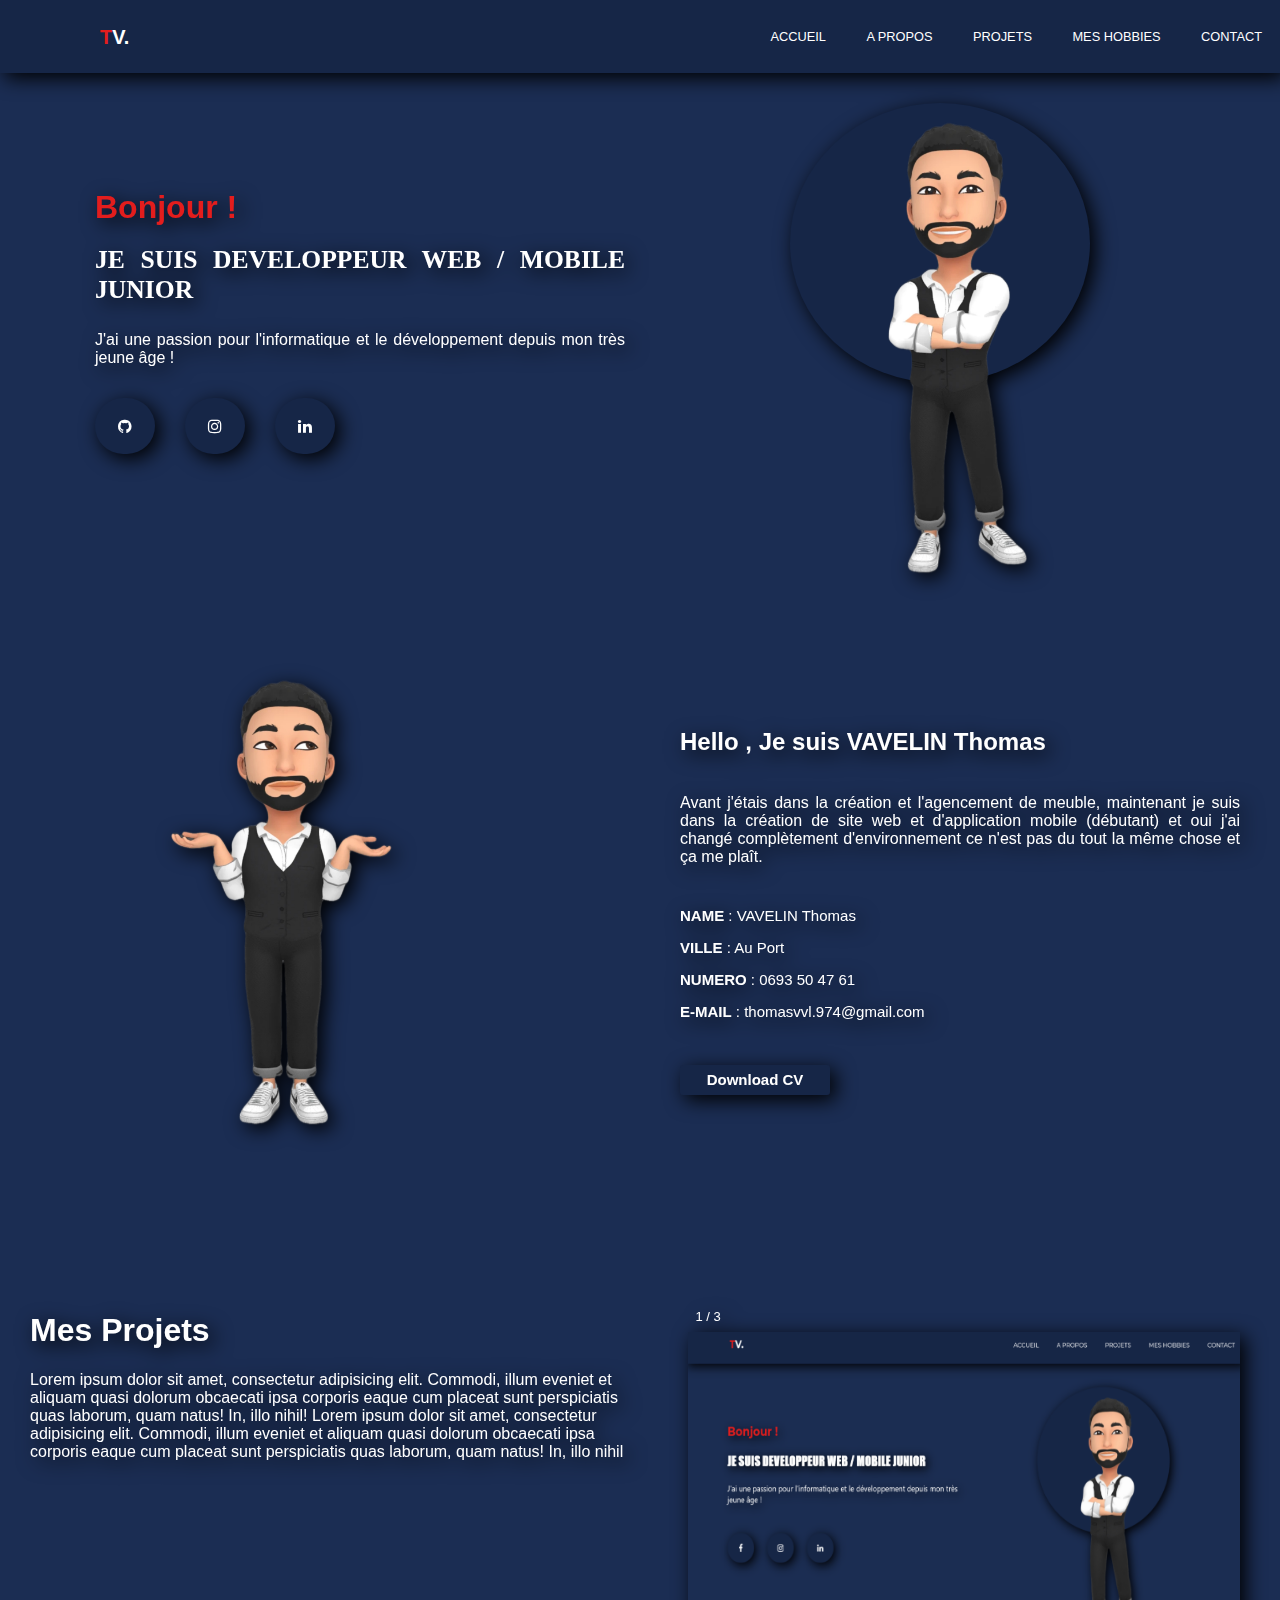
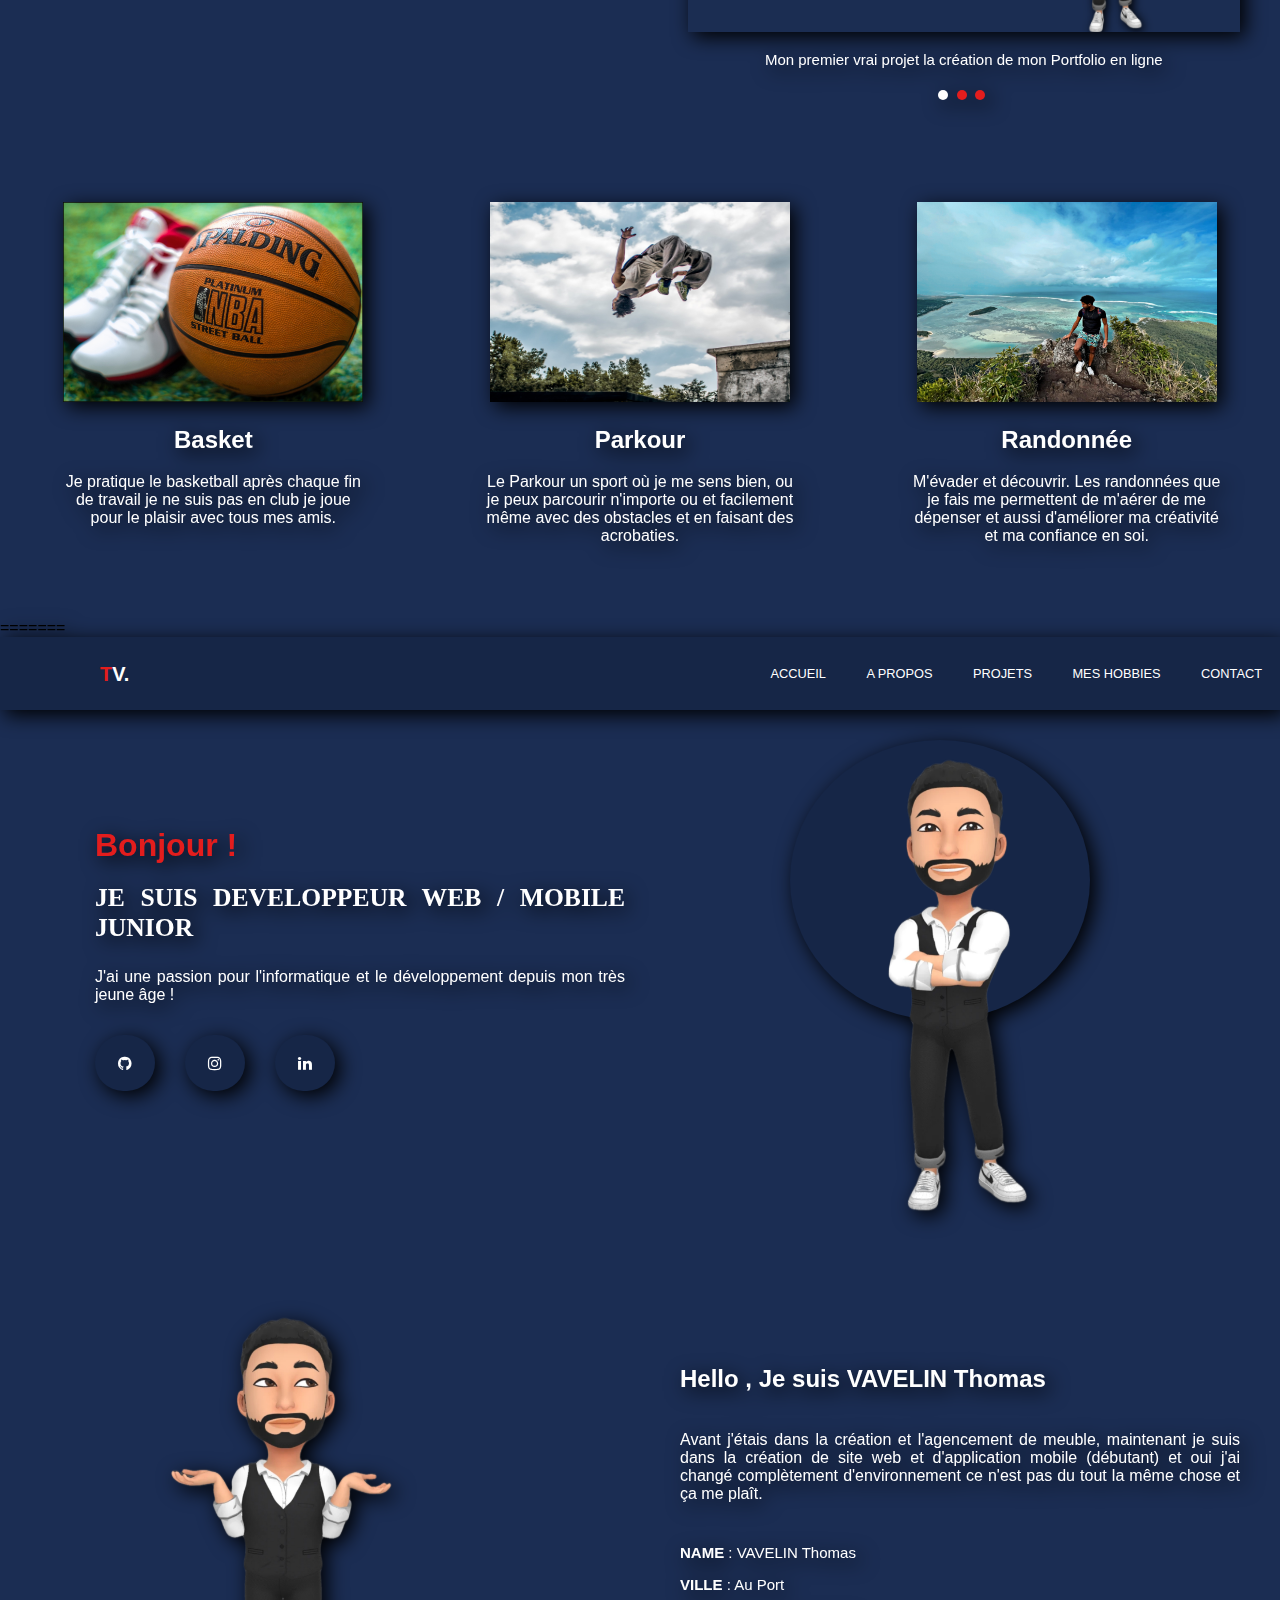
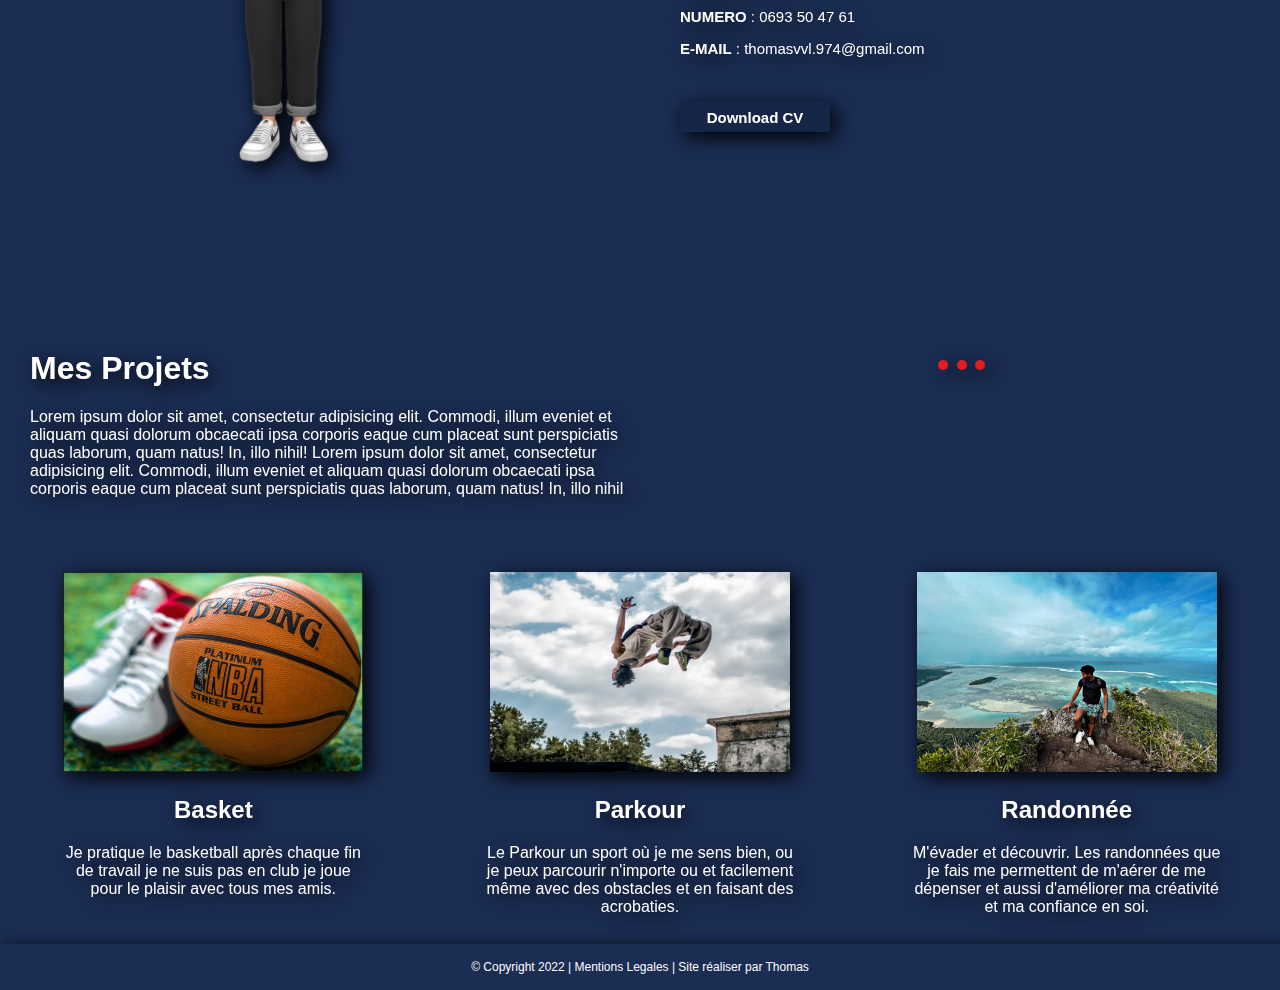
==== index.html @ 23786d21 "mise a jour" ====
<!DOCTYPE html>
<html lang="en">
<head>
    <meta charset="UTF-8">
    <meta http-equiv="X-UA-Compatible" content="IE=edge">
    <meta name="viewport" content="width=device-width, initial-scale=1.0">
    <link rel="stylesheet" href="CSS/accueil.css">
    <link rel="stylesheet" href="CSS/a-propos.css">
    <link rel="stylesheet" href="CSS/projet.css">
    <link rel="stylesheet" href="CSS/sport.css">
    <link rel="stylesheet" href="https://cdnjs.cloudflare.com/ajax/libs/font-awesome/4.7.0/css/font-awesome.min.css">
    <title>Mon Portfolio</title>
</head>

<body>

<!----------------Page d'accueil -------------------------------------------------------------------------------->
    
    <section id="Accueil">

        <header>

            <nav class="navbar">
                <div class="navbar__logo">TV.</div>    
                    <ul>
                        <li><a class="red" href="#Accueil">ACCUEIL</a></li>
                        <li><a class="red" href="#Apropos">A PROPOS</a></li>
                        <li><a class="red" href="#Projets">PROJETS</a></li>
                        <li><a class="red" href="#MesHobbies">Mes Hobbies</a></li>
                        <li><a class="red" href="contact.html">CONTACT</a></li>
                    </ul>  
            </nav>

        </header>
        
            <div class="presentation">

                    <div class="bitmoji">
                            <div class="cercle">
                            <img src="img/snpa1.png">
                        </div>
                    </div>
            
                    <div class="mid">
                        <h1>Bonjour !</h1>
                        <h3>JE SUIS DEVELOPPEUR WEB / MOBILE JUNIOR</h3>
                        <p>J'ai une passion pour l'informatique et le développement depuis mon très jeune âge !</p>
                    </div>
                
                <div class="social_container">
                    
                    <div class="social">
                 
                            <a target="_blank" href="https://github.com/Thomasvvl" class="fa fa-github"></a>
                    </div>

                    <div class="social">
                
                            <a target="_blank" href="https://www.instagram.com/_thomas_vvl/" class="fa fa-instagram"></a>
                    </div>

                    
                    <div class="social">
                  
                            <a target="_blank" href="https://www.linkedin.com/in/thomasvvl974/" class="fa fa-linkedin"></a>
                    </div>
        
                </div>
            </div>

<!----------------Page A PROPOS -------------------------------------------------------------------------------->

    <section id="Apropos">

        <div class="para-container">
                <div class="snap">
                        <img src="img/snap.png">
                </div>

                        
            <div class="texte">  
                    
                    <h1>Hello , Je suis VAVELIN Thomas</h1>
                    <p>
                        Avant j'étais dans la création et l'agencement de meuble, 
                        maintenant je suis dans la création de site web et d'application mobile (débutant) 
                        et oui j'ai changé complètement d'environnement ce n'est pas du tout la même chose et ça me plaît. 
                    </p>

                <div class="para_2">
                
                        <p> <strong>NAME</strong>   : VAVELIN Thomas</p>
                        <p> <strong>VILLE</strong>  : Au Port</p>
                        <p> <strong>NUMERO</strong> : 0693 50 47 61</p>
                        <p> <strong>E-MAIL</strong> : thomasvvl.974@gmail.com</p>

                    <div class="submit">
                        <a href="MonCV/MonCV.pdf" download="MonCV"><button type="submit"> Download CV</button></a>
                    </div>
                
                </div>  

            </div> 

        </div>
            
    </section>
<!----------------Mes PROJETS -------------------------------------------------------------------------------->
   

    <section id="Projets">

        <div class="Projets">

            <div class="container_projet">
                
                    <h1> Mes Projets</h1>                          
                    <p>

                        Lorem ipsum dolor sit amet, consectetur adipisicing elit. Commodi,
                        illum eveniet et aliquam quasi dolorum obcaecati ipsa corporis eaque
                        cum placeat sunt perspiciatis quas laborum, quam natus! In, illo nihil!
                        Lorem ipsum dolor sit amet, consectetur adipisicing elit. Commodi,
                        illum eveniet et aliquam quasi dolorum obcaecati ipsa corporis eaque
                        cum placeat sunt perspiciatis quas laborum, quam natus! In, illo nihil       
                    </p>
            
            </div>

            <div class="slide-container">
                    <div class="custom-slider fade">
                        <div class="slide-index">1 / 3</div>
                        <img class="slide-img" src="img/folio.png">
                        <div class="slide-text">Mon premier vrai projet la création de mon Portfolio en ligne</div>
                    </div>
                    <div class="custom-slider fade">
                        <div class="slide-index">2 / 3</div>
                        <img class="slide-img" src="https://www.codeur.com/tuto/wp-content/uploads/2021/12/slide2.jpg">
                        <div class="slide-text">Lorem ipsum dolor sit amet, consectetur adipiscing elit.</div>
                    </div>
                    <div class="custom-slider fade">
                        <div class="slide-index">3 / 3</div>
                        <img class="slide-img" src="https://www.codeur.com/tuto/wp-content/uploads/2021/12/slide3.jpg">
                        <div class="slide-text">Lorem ipsum dolor sit amet, consectetur adipiscing elit.</div>
                    </div>
                    <br>
                    <div class="slide-dot">
                        <span class="dot" onclick="currentSlide(1)"></span>
                        <span class="dot" onclick="currentSlide(2)"></span>
                        <span class="dot" onclick="currentSlide(3)"></span>
                    </div>
            </div>
        </div>
    </section>

<!----------------MES HOBBIES -------------------------------------------------------------------------------->

    <section id="MesHobbies">

            <div class="wrapper">                          
                <div class="image">
                    <img src="img/basket.jpg" alt="">               
                    
                    <div class="parag">                              
                        <h2>Basket</h2>                       
                        <p>
                            Je pratique le basketball après chaque fin de travail je ne suis pas en club je joue pour le plaisir avec tous mes amis.
                        </p>
                    </div>
                </div>   

                <div class="image">
                    <img src="img/parkour.jpg" alt="">
        
                    <div class="parag">
                        <h2>Parkour</h2>                    
                        <p>
                            Le Parkour un sport où je me sens bien, ou je peux parcourir n'importe ou et facilement même avec des obstacles et en faisant des acrobaties. 
                        </p>

                    </div>
                </div>

                <div class="image">
                    <img src="img/randonnée.jpg" alt="">
                                      
                    <div class="parag">                     
                        <h2>Randonnée</h2>
                        <p>
                            M'évader et découvrir. Les randonnées que je fais me permettent de m'aérer de me dépenser et aussi d'améliorer ma créativité et ma confiance en soi.
                        </p>
                    </div>
                </div>

        <footer>
            
            <div class="foot">    

                © Copyright 2022 | <a class="mention"  href="mentions.html"> Mentions Legales </a> | Site réaliser par Thomas
            </div>

        </footer>
                
                </div>

    </section>
    
</section>
        
<!----------------JAVASCRIPT --------------------------------------------------------------------------------> 

        <script src="JS/index.js"></script>

    </body>

=======
<!DOCTYPE html>
<html lang="en">
<head>
    <meta charset="UTF-8">
    <meta http-equiv="X-UA-Compatible" content="IE=edge">
    <meta name="viewport" content="width=device-width, initial-scale=1.0">
    <link rel="stylesheet" href="CSS/accueil.css">
    <link rel="stylesheet" href="CSS/a-propos.css">
    <link rel="stylesheet" href="CSS/projet.css">
    <link rel="stylesheet" href="CSS/sport.css">
    <link rel="stylesheet" href="https://cdnjs.cloudflare.com/ajax/libs/font-awesome/4.7.0/css/font-awesome.min.css">
    <title>Mon Portfolio</title>
</head>

<body>

<!----------------Page d'accueil -------------------------------------------------------------------------------->
    
    <section id="Accueil">

        <header>

            <nav class="navbar">
                <div class="navbar__logo"><span>T</span>V. </div>    
                    <ul>
                        <li><a class="red" href="#Accueil">ACCUEIL</a></li>
                        <li><a class="red" href="#Apropos">A PROPOS</a></li>
                        <li><a class="red" href="#Projets">PROJETS</a></li>
                        <li><a class="red" href="#MesHobbies">Mes Hobbies</a></li>
                        <li><a class="red" href="contact.html">CONTACT</a></li>
                    </ul>  
            </nav>

        </header>
        
            <div class="presentation">

                    <div class="bitmoji">
                            <div class="cercle">
                            <img src="img/snpa1.png">
                        </div>
                    </div>
            
                    <div class="mid">
                        <h1>Bonjour !</h1>
                        <h3>JE SUIS DEVELOPPEUR WEB / MOBILE JUNIOR</h3>
                        <p>J'ai une passion pour l'informatique et le développement depuis mon très jeune âge !</p>
                    </div>
                
                <div class="social_container">
                    
                    <div class="social">
                 
                            <a target="_blank" href="https://github.com/Thomasvvl" class="fa fa-github"></a>
                    </div>

                    <div class="social">
                
                            <a target="_blank" href="https://www.instagram.com/_thomas_vvl/" class="fa fa-instagram"></a>
                    </div>

                    
                    <div class="social">
                  
                            <a target="_blank" href="https://www.linkedin.com/in/thomasvvl974/" class="fa fa-linkedin"></a>
                    </div>
        
                </div>
            </div>

<!----------------Page A PROPOS -------------------------------------------------------------------------------->

    <section id="Apropos">

        <div class="para-container">
                <div class="snap">
                        <img src="img/snap.png">
                </div>

                        
            <div class="texte">  
                    
                    <h1>Hello , Je suis VAVELIN Thomas</h1>
                    <p>
                        Avant j'étais dans la création et l'agencement de meuble, 
                        maintenant je suis dans la création de site web et d'application mobile (débutant) 
                        et oui j'ai changé complètement d'environnement ce n'est pas du tout la même chose et ça me plaît. 
                    </p>

                <div class="para_2">
                
                        <p> <strong>NAME</strong>   : VAVELIN Thomas</p>
                        <p> <strong>VILLE</strong>  : Au Port</p>
                        <p> <strong>NUMERO</strong> : 0693 50 47 61</p>
                        <p> <strong>E-MAIL</strong> : thomasvvl.974@gmail.com</p>

                    <div class="submit">
                        <a href="MonCV/MonCV.pdf" download="MonCV"><button type="submit"> Download CV</button></a>
                    </div>
                
                </div>  

            </div> 

        </div>
            
    </section>
<!----------------Mes PROJETS -------------------------------------------------------------------------------->
   

    <section id="Projets">

        <div class="Projets">

            <div class="container_projet">
                
                    <h1> Mes Projets</h1>                          
                    <p>

                        Lorem ipsum dolor sit amet, consectetur adipisicing elit. Commodi,
                        illum eveniet et aliquam quasi dolorum obcaecati ipsa corporis eaque
                        cum placeat sunt perspiciatis quas laborum, quam natus! In, illo nihil!
                        Lorem ipsum dolor sit amet, consectetur adipisicing elit. Commodi,
                        illum eveniet et aliquam quasi dolorum obcaecati ipsa corporis eaque
                        cum placeat sunt perspiciatis quas laborum, quam natus! In, illo nihil       
                    </p>
            
            </div>

            <div class="slide-container">
                    <div class="custom-slider fade">
                        <div class="slide-index">1 / 3</div>
                        <img class="slide-img" src="img/folio.png">
                        <div class="slide-text">Mon premier vrai projet la création de mon Portfolio en ligne</div>
                    </div>
                    <div class="custom-slider fade">
                        <div class="slide-index">2 / 3</div>
                        <img class="slide-img" src="https://www.codeur.com/tuto/wp-content/uploads/2021/12/slide2.jpg">
                        <div class="slide-text">Lorem ipsum dolor sit amet, consectetur adipiscing elit.</div>
                    </div>
                    <div class="custom-slider fade">
                        <div class="slide-index">3 / 3</div>
                        <img class="slide-img" src="https://www.codeur.com/tuto/wp-content/uploads/2021/12/slide3.jpg">
                        <div class="slide-text">Lorem ipsum dolor sit amet, consectetur adipiscing elit.</div>
                    </div>
                    <br>
                    <div class="slide-dot">
                        <span class="dot" onclick="currentSlide(1)"></span>
                        <span class="dot" onclick="currentSlide(2)"></span>
                        <span class="dot" onclick="currentSlide(3)"></span>
                    </div>
            </div>
        </div>
    </section>

<!----------------MES HOBBIES -------------------------------------------------------------------------------->

    <section id="MesHobbies">

            <div class="wrapper">                          
                <div class="image">
                    <img src="img/basket.jpg" alt="">               
                    
                    <div class="parag">                              
                        <h2>Basket</h2>                       
                        <p>
                            Je pratique le basketball après chaque fin de travail je ne suis pas en club je joue pour le plaisir avec tous mes amis.
                        </p>
                    </div>
                </div>   

                <div class="image">
                    <img src="img/parkour.jpg" alt="">
        
                    <div class="parag">
                        <h2>Parkour</h2>                    
                        <p>
                            Le Parkour un sport où je me sens bien, ou je peux parcourir n'importe ou et facilement même avec des obstacles et en faisant des acrobaties. 
                        </p>

                    </div>
                </div>

                <div class="image">
                    <img src="img/randonnée.jpg" alt="">
                                      
                    <div class="parag">                     
                        <h2>Randonnée</h2>
                        <p>
                            M'évader et découvrir. Les randonnées que je fais me permettent de m'aérer de me dépenser et aussi d'améliorer ma créativité et ma confiance en soi.
                        </p>
                    </div>
                </div>

        <footer>
            
            <div class="foot">    

                © Copyright 2022 | <a class="mention"  href="mentions.html"> Mentions Legales </a> | Site réaliser par Thomas
            </div>

        </footer>
                
                </div>

    </section>
    
</section>
        
<!----------------JAVASCRIPT --------------------------------------------------------------------------------> 

        <script src="JS/index.js"></script>

    </body>

</html>
---- CSS/accueil.css ----
body {

    margin: 0;
    padding: 0;
    font-family: Montserrat, Arial, Helvetica, sans-serif;
    background-color: #1B2D53;
    filter: drop-shadow(5px 5px 10px black);

}

/*-----------------Header--------------------------------------------------------------------------------------------- */

header {

    position: sticky;
    top: 0;
}



.navbar {

    display: flex;
    align-items: center;
    justify-content: space-between;
    background: #162647;

}

.navbar a {

    color: white;
    font-size: 80%;
    padding: 7px 13px;
    border-radius: 3px;
    text-transform: uppercase;
    text-decoration: none;
    transition: .5s;

}

ul {

    list-style: none;
    
}


li {

    display: inline-block;
    line-height: 40px;
    margin: 0 5px;
}


.red:hover {

    background: #E31D1D;
    transition: .5s;

}

/*-----------------LOGO TV.--------------------------------------------------------------------------------------------- */

.navbar__logo {

    color: white;
    font-size: 20px;
    line-height: 60px;
    padding: 0 100px;
    font-weight: bold;
}

.navbar__logo::first-letter {

    color: #E31D1D;

}



/*-----------------Accueil--------------------------------------------------------------------------------------------- */


.presentation {

    display: grid;
    grid-template-columns: repeat(2, 1fr);
    margin: 80px;
    color: white;
    text-align: justify;


}

.presentation .mid {

    grid-row-start: 1;
    grid-row-end: 2;
    padding: 15px;


}


.presentation h1 {

    color: #E31D1D;
    height: 30px;
    font-family: Montserrat, Arial, Helvetica, sans-serif;


}

.presentation h3 {

    font-size: 160%;
    font-family: 'Impact';


}

.presentation p {

    font-family: "Segoe UI", Arial, sans-serif;

}


/*-----------------LES LOGOS--------------------------------------------------------------------------------------------- */

.social_container {

    display: grid;
    grid-template-columns: repeat(3, 0fr);
    grid-row-start: 2;
    grid-row-end: 3;
    color: #fff;

}


.fa {

    float: left;
    padding: 20px;
    font-size: 40px;
    width: 20px;
    text-decoration: none;
    margin: 0px 15px;
    cursor: pointer;
    background-color: #162647;
    text-align: center;
    border-radius: 35px;
    transition: .5s;
    color: #fff;


}

.fa:hover {

    background: #E31D1D;
    transform: translateY(-5px);
}


/*-----------------IMAGE--------------------------------------------------------------------------------------------- */



.cercle {

    width: 300px;
    height: 280px;
    border-radius: 100%;
    background: #162647;


}

.bitmoji {

    grid-column-start: 2;
    grid-column-end: 3;
    margin-top: -50px;
    margin-left: 150px;


}

img {

    width: 100%;

}


/*-----------------RESPONSIVE--------------------------------------------------------------------------------------------- */

@media screen and (max-width: 810px) {

    /* .navbar {

        display: none;
    }  */

    .bitmoji {

        display: none;
    }

body {

    margin: 0;
    padding: 0;
    font-family: Montserrat, Arial, Helvetica, sans-serif;
    background-color: #1B2D53;
    filter: drop-shadow(5px 5px 10px black);

}

/*-----------------Header--------------------------------------------------------------------------------------------- */

header {

    position: sticky;
    top: 0;
}



.navbar {

    display: flex;
    align-items: center;
    justify-content: space-between;
    background: #162647;

}

.navbar a {

    color: white;
    font-size: 80%;
    padding: 7px 13px;
    border-radius: 3px;
    text-transform: uppercase;
    text-decoration: none;
    transition: .5s;

}

ul {

    list-style: none;
}


li {

    display: inline-block;
    line-height: 40px;
    margin: 0 5px;
}


.red:hover {

    background: #E31D1D;
    transition: .5s;

}

/*-----------------LOGO TV.--------------------------------------------------------------------------------------------- */

.navbar__logo {

    color: white;
    font-size: 20px;
    line-height: 60px;
    padding: 0 100px;
    font-weight: bold;
}

.navbar__logo span {

    color: #E31D1D;

}



/*-----------------Accueil--------------------------------------------------------------------------------------------- */


.presentation {

    display: grid;
    grid-template-columns: repeat(2, 1fr);
    margin: 80px;
    color: white;
    text-align: justify;


}

.presentation .mid {

    grid-row-start: 1;
    grid-row-end: 2;
    padding: 15px;


}


.presentation h1 {

    color: #E31D1D;
    height: 30px;
    font-family: Montserrat, Arial, Helvetica, sans-serif;


}

.presentation h3 {

    font-size: 160%;
    font-family: 'Impact';


}

.presentation p {

    font-family: "Segoe UI", Arial, sans-serif;

}


/*-----------------LES LOGOS--------------------------------------------------------------------------------------------- */

.social_container {

    display: grid;
    grid-template-columns: repeat(3, 0fr);
    grid-row-start: 2;
    grid-row-end: 3;
    color: #fff;

}


.fa {

    float: left;
    padding: 20px;
    font-size: 40px;
    width: 20px;
    text-decoration: none;
    margin: 0px 15px;
    cursor: pointer;
    background-color: #162647;
    text-align: center;
    border-radius: 35px;
    transition: .5s;
    color: #fff;


}

.fa:hover {

    background: #E31D1D;
    transform: translateY(-5px);
}


/*-----------------IMAGE--------------------------------------------------------------------------------------------- */



.cercle {

    width: 300px;
    height: 280px;
    border-radius: 100%;
    background: #162647;


}

.bitmoji {

    grid-column-start: 2;
    grid-column-end: 3;
    margin-top: -50px;
    margin-left: 150px;


}

img {

    width: 100%;

}


/*-----------------RESPONSIVE--------------------------------------------------------------------------------------------- */

@media screen and (max-width: 810px) {

    .bitmoji {

        display: none;
    }

}
}
---- CSS/a-propos.css ----
/*-----------------TEXTE--------------------------------------------------------------------------------------------- */

.para-container {
    
    display: grid;
    grid-template-columns: repeat(2, 1fr);
    color: white;
    margin-top: 130px;
    width: 100%;
    text-align: justify;

}

.para-container h1 {

    font-size: 150%;
    height: 50px;
}

.para-container .para_2 {

    padding-top: 10px;
    font-size: 15px;
    
}

.para-container .texte{

    grid-column-start: 2;
    grid-column-end: 3;
    padding: 40px;
    padding-top: 20%;
}



/*-----------------BOUTTON DOWNLOAD--------------------------------------------------------------------------------------------- */

.submit button {

    width: 150px;
    height: 30px;
    border-radius: 3px;
    border: none;
    background-color:#162647;
    font-weight: bold;
    font-size: 1em;
    margin-top: 30px;
    cursor: pointer;
    transition: .5s;
    color: white;
    
}

.submit button:hover {

    transition: .5s;
    background-color: #E31D1D;
    transform: translateY(-5px);

}


/*-----------------IMAGE--------------------------------------------------------------------------------------------- */

.snap img {
    

    width: 290px;
    margin-left: 130px;
    padding-top: 10%;

}


/*-----------------RESPONSIVE--------------------------------------------------------------------------------------------- */

@media screen and (max-width: 812px) {

    
    .para-container {

        display: flex;
        flex-direction: column ;
        justify-content: center;
        align-items: center;        

    }   
    
    .snap img {

            width: 290px;

    }

    .para-container, h1 p {

        color: white;

        

    }

    .snap{

        display: none;
    }
}
---- CSS/projet.css ----
/*-----------------Contenue entier--------------------------------------------------------------------------------------------- */

.Projets {

    display: grid;
    grid-template-columns: repeat(8, 1fr);
    grid-gap: 15px;
    grid-template-areas:
      "a a a a b b b b";
    align-items: start;
    padding-top: 8%;
    
    
}

/*-----------------TEXTE--------------------------------------------------------------------------------------------- */

.container_projet {

    grid-area: a;
    margin-left: 30px;
    color: white;
    padding-top: 30px;


}

/*-----------------SLIDE--------------------------------------------------------------------------------------------- */

.custom-slider { display: none; }

.slide-container {

    
    grid-column-start: 2;
    grid-column-end: 3;
    grid-area: b;
    padding: 40px;


}


.fade {

    animation-name: fade;
    animation-duration: 1s;
}


.slide-text {
  

    color: #ffffff;
    font-size: 15px;
    text-align: center;
    margin-top: 15px;
}


.slide-index {
    
    color: #fff;
    font-size: 13px;
    padding: 8px;
}

.slide-dot{ 
    
    margin-left: 45%;

}


.dot {
    
    cursor: pointer;
    height: 10px;
    width: 10px;
    margin: 0 2px;
    background-color: #E31D1D;
    border-radius: 50%;
    display: inline-block;
    transition: background-color 0.6s ease;
}


.active, .dot:hover { 
    
    background-color: #ffffff; 

}


@keyframes fade {
    from {opacity: 0}
    to {opacity: 1}
}

/*-----------------IMAGE--------------------------------------------------------------------------------------------- */

.slide-img{
    
    width: 100%;
    height: 300px;
    object-fit: cover;
    object-position: center;
}


/*-----------------RESPONSIVE--------------------------------------------------------------------------------------------- */


@media screen and (max-width: 1024px) {

    .Projets {


        display: flex;
        flex-direction: column ;
        justify-content: center;
        align-items: center;        

    }

    .slide-img{
    
        width: 100%;
        height: 300px;
        object-fit: cover;
        object-position: center;
    }

}


@media screen and (max-width: 640px) {

    .slide-img{
    
        width: 100%;
        height: 100%;


    }


}
---- CSS/sport.css ----
/*-----------------Contenue entier--------------------------------------------------------------------------------------------- */

.wrapper {
    
    display: grid;
    /* grid-template-columns: repeat(3, 1fr 1fr); */
    grid-template-columns: repeat(3, minmax(0, 1fr));
    color: white;

}

/*-----------------TEXET--------------------------------------------------------------------------------------------- */

.parag {

    text-align: center;

}

.parag h2{

    text-align: center;
}

/*-----------------Image--------------------------------------------------------------------------------------------- */

.wrapper .image {

    padding: 58px;
    text-align: center;

}

.wrapper img {
   
    height: 200px;
    width: 300px;

}


/*-----------------FOOTER--------------------------------------------------------------------------------------------- */

.foot {

    color: white;
    padding: 1rem;
    background-color: #1B2D53;
    text-align: center;
    font-size: 12px;


}


footer {

    position:absolute;
    bottom: 0;
    width: 100%;


}

/*-----------------MENTIONS LEGALES--------------------------------------------------------------------------------------------- */

.mention {

    color: white;
    text-decoration: none;
    transition: 0.5s;

}


@media (max-width: 1024px) {

    .wrapper {
        grid-template-columns: repeat(2, minmax(0, 1fr));
    
    
}
}

@media (max-width: 640px) {

    .wrapper {
        grid-template-columns: repeat(1, minmax(0, 1fr));
    
}
}
---- CSS/accueil.css ----
body {

    margin: 0;
    padding: 0;
    font-family: Montserrat, Arial, Helvetica, sans-serif;
    background-color: #1B2D53;
    filter: drop-shadow(5px 5px 10px black);

}

/*-----------------Header--------------------------------------------------------------------------------------------- */

header {

    position: sticky;
    top: 0;
}



.navbar {

    display: flex;
    align-items: center;
    justify-content: space-between;
    background: #162647;

}

.navbar a {

    color: white;
    font-size: 80%;
    padding: 7px 13px;
    border-radius: 3px;
    text-transform: uppercase;
    text-decoration: none;
    transition: .5s;

}

ul {

    list-style: none;
    
}


li {

    display: inline-block;
    line-height: 40px;
    margin: 0 5px;
}


.red:hover {

    background: #E31D1D;
    transition: .5s;

}

/*-----------------LOGO TV.--------------------------------------------------------------------------------------------- */

.navbar__logo {

    color: white;
    font-size: 20px;
    line-height: 60px;
    padding: 0 100px;
    font-weight: bold;
}

.navbar__logo::first-letter {

    color: #E31D1D;

}



/*-----------------Accueil--------------------------------------------------------------------------------------------- */


.presentation {

    display: grid;
    grid-template-columns: repeat(2, 1fr);
    margin: 80px;
    color: white;
    text-align: justify;


}

.presentation .mid {

    grid-row-start: 1;
    grid-row-end: 2;
    padding: 15px;


}


.presentation h1 {

    color: #E31D1D;
    height: 30px;
    font-family: Montserrat, Arial, Helvetica, sans-serif;


}

.presentation h3 {

    font-size: 160%;
    font-family: 'Impact';


}

.presentation p {

    font-family: "Segoe UI", Arial, sans-serif;

}


/*-----------------LES LOGOS--------------------------------------------------------------------------------------------- */

.social_container {

    display: grid;
    grid-template-columns: repeat(3, 0fr);
    grid-row-start: 2;
    grid-row-end: 3;
    color: #fff;

}


.fa {

    float: left;
    padding: 20px;
    font-size: 40px;
    width: 20px;
    text-decoration: none;
    margin: 0px 15px;
    cursor: pointer;
    background-color: #162647;
    text-align: center;
    border-radius: 35px;
    transition: .5s;
    color: #fff;


}

.fa:hover {

    background: #E31D1D;
    transform: translateY(-5px);
}


/*-----------------IMAGE--------------------------------------------------------------------------------------------- */



.cercle {

    width: 300px;
    height: 280px;
    border-radius: 100%;
    background: #162647;


}

.bitmoji {

    grid-column-start: 2;
    grid-column-end: 3;
    margin-top: -50px;
    margin-left: 150px;


}

img {

    width: 100%;

}


/*-----------------RESPONSIVE--------------------------------------------------------------------------------------------- */

@media screen and (max-width: 810px) {

    /* .navbar {

        display: none;
    }  */

    .bitmoji {

        display: none;
    }

body {

    margin: 0;
    padding: 0;
    font-family: Montserrat, Arial, Helvetica, sans-serif;
    background-color: #1B2D53;
    filter: drop-shadow(5px 5px 10px black);

}

/*-----------------Header--------------------------------------------------------------------------------------------- */

header {

    position: sticky;
    top: 0;
}



.navbar {

    display: flex;
    align-items: center;
    justify-content: space-between;
    background: #162647;

}

.navbar a {

    color: white;
    font-size: 80%;
    padding: 7px 13px;
    border-radius: 3px;
    text-transform: uppercase;
    text-decoration: none;
    transition: .5s;

}

ul {

    list-style: none;
}


li {

    display: inline-block;
    line-height: 40px;
    margin: 0 5px;
}


.red:hover {

    background: #E31D1D;
    transition: .5s;

}

/*-----------------LOGO TV.--------------------------------------------------------------------------------------------- */

.navbar__logo {

    color: white;
    font-size: 20px;
    line-height: 60px;
    padding: 0 100px;
    font-weight: bold;
}

.navbar__logo span {

    color: #E31D1D;

}



/*-----------------Accueil--------------------------------------------------------------------------------------------- */


.presentation {

    display: grid;
    grid-template-columns: repeat(2, 1fr);
    margin: 80px;
    color: white;
    text-align: justify;


}

.presentation .mid {

    grid-row-start: 1;
    grid-row-end: 2;
    padding: 15px;


}


.presentation h1 {

    color: #E31D1D;
    height: 30px;
    font-family: Montserrat, Arial, Helvetica, sans-serif;


}

.presentation h3 {

    font-size: 160%;
    font-family: 'Impact';


}

.presentation p {

    font-family: "Segoe UI", Arial, sans-serif;

}


/*-----------------LES LOGOS--------------------------------------------------------------------------------------------- */

.social_container {

    display: grid;
    grid-template-columns: repeat(3, 0fr);
    grid-row-start: 2;
    grid-row-end: 3;
    color: #fff;

}


.fa {

    float: left;
    padding: 20px;
    font-size: 40px;
    width: 20px;
    text-decoration: none;
    margin: 0px 15px;
    cursor: pointer;
    background-color: #162647;
    text-align: center;
    border-radius: 35px;
    transition: .5s;
    color: #fff;


}

.fa:hover {

    background: #E31D1D;
    transform: translateY(-5px);
}


/*-----------------IMAGE--------------------------------------------------------------------------------------------- */



.cercle {

    width: 300px;
    height: 280px;
    border-radius: 100%;
    background: #162647;


}

.bitmoji {

    grid-column-start: 2;
    grid-column-end: 3;
    margin-top: -50px;
    margin-left: 150px;


}

img {

    width: 100%;

}


/*-----------------RESPONSIVE--------------------------------------------------------------------------------------------- */

@media screen and (max-width: 810px) {

    .bitmoji {

        display: none;
    }

}
}
---- CSS/a-propos.css ----
/*-----------------TEXTE--------------------------------------------------------------------------------------------- */

.para-container {
    
    display: grid;
    grid-template-columns: repeat(2, 1fr);
    color: white;
    margin-top: 130px;
    width: 100%;
    text-align: justify;

}

.para-container h1 {

    font-size: 150%;
    height: 50px;
}

.para-container .para_2 {

    padding-top: 10px;
    font-size: 15px;
    
}

.para-container .texte{

    grid-column-start: 2;
    grid-column-end: 3;
    padding: 40px;
    padding-top: 20%;
}



/*-----------------BOUTTON DOWNLOAD--------------------------------------------------------------------------------------------- */

.submit button {

    width: 150px;
    height: 30px;
    border-radius: 3px;
    border: none;
    background-color:#162647;
    font-weight: bold;
    font-size: 1em;
    margin-top: 30px;
    cursor: pointer;
    transition: .5s;
    color: white;
    
}

.submit button:hover {

    transition: .5s;
    background-color: #E31D1D;
    transform: translateY(-5px);

}


/*-----------------IMAGE--------------------------------------------------------------------------------------------- */

.snap img {
    

    width: 290px;
    margin-left: 130px;
    padding-top: 10%;

}


/*-----------------RESPONSIVE--------------------------------------------------------------------------------------------- */

@media screen and (max-width: 812px) {

    
    .para-container {

        display: flex;
        flex-direction: column ;
        justify-content: center;
        align-items: center;        

    }   
    
    .snap img {

            width: 290px;

    }

    .para-container, h1 p {

        color: white;

        

    }

    .snap{

        display: none;
    }
}
---- CSS/projet.css ----
/*-----------------Contenue entier--------------------------------------------------------------------------------------------- */

.Projets {

    display: grid;
    grid-template-columns: repeat(8, 1fr);
    grid-gap: 15px;
    grid-template-areas:
      "a a a a b b b b";
    align-items: start;
    padding-top: 8%;
    
    
}

/*-----------------TEXTE--------------------------------------------------------------------------------------------- */

.container_projet {

    grid-area: a;
    margin-left: 30px;
    color: white;
    padding-top: 30px;


}

/*-----------------SLIDE--------------------------------------------------------------------------------------------- */

.custom-slider { display: none; }

.slide-container {

    
    grid-column-start: 2;
    grid-column-end: 3;
    grid-area: b;
    padding: 40px;


}


.fade {

    animation-name: fade;
    animation-duration: 1s;
}


.slide-text {
  

    color: #ffffff;
    font-size: 15px;
    text-align: center;
    margin-top: 15px;
}


.slide-index {
    
    color: #fff;
    font-size: 13px;
    padding: 8px;
}

.slide-dot{ 
    
    margin-left: 45%;

}


.dot {
    
    cursor: pointer;
    height: 10px;
    width: 10px;
    margin: 0 2px;
    background-color: #E31D1D;
    border-radius: 50%;
    display: inline-block;
    transition: background-color 0.6s ease;
}


.active, .dot:hover { 
    
    background-color: #ffffff; 

}


@keyframes fade {
    from {opacity: 0}
    to {opacity: 1}
}

/*-----------------IMAGE--------------------------------------------------------------------------------------------- */

.slide-img{
    
    width: 100%;
    height: 300px;
    object-fit: cover;
    object-position: center;
}


/*-----------------RESPONSIVE--------------------------------------------------------------------------------------------- */


@media screen and (max-width: 1024px) {

    .Projets {


        display: flex;
        flex-direction: column ;
        justify-content: center;
        align-items: center;        

    }

    .slide-img{
    
        width: 100%;
        height: 300px;
        object-fit: cover;
        object-position: center;
    }

}


@media screen and (max-width: 640px) {

    .slide-img{
    
        width: 100%;
        height: 100%;


    }


}
---- CSS/sport.css ----
/*-----------------Contenue entier--------------------------------------------------------------------------------------------- */

.wrapper {
    
    display: grid;
    /* grid-template-columns: repeat(3, 1fr 1fr); */
    grid-template-columns: repeat(3, minmax(0, 1fr));
    color: white;

}

/*-----------------TEXET--------------------------------------------------------------------------------------------- */

.parag {

    text-align: center;

}

.parag h2{

    text-align: center;
}

/*-----------------Image--------------------------------------------------------------------------------------------- */

.wrapper .image {

    padding: 58px;
    text-align: center;

}

.wrapper img {
   
    height: 200px;
    width: 300px;

}


/*-----------------FOOTER--------------------------------------------------------------------------------------------- */

.foot {

    color: white;
    padding: 1rem;
    background-color: #1B2D53;
    text-align: center;
    font-size: 12px;


}


footer {

    position:absolute;
    bottom: 0;
    width: 100%;


}

/*-----------------MENTIONS LEGALES--------------------------------------------------------------------------------------------- */

.mention {

    color: white;
    text-decoration: none;
    transition: 0.5s;

}


@media (max-width: 1024px) {

    .wrapper {
        grid-template-columns: repeat(2, minmax(0, 1fr));
    
    
}
}

@media (max-width: 640px) {

    .wrapper {
        grid-template-columns: repeat(1, minmax(0, 1fr));
    
}
}
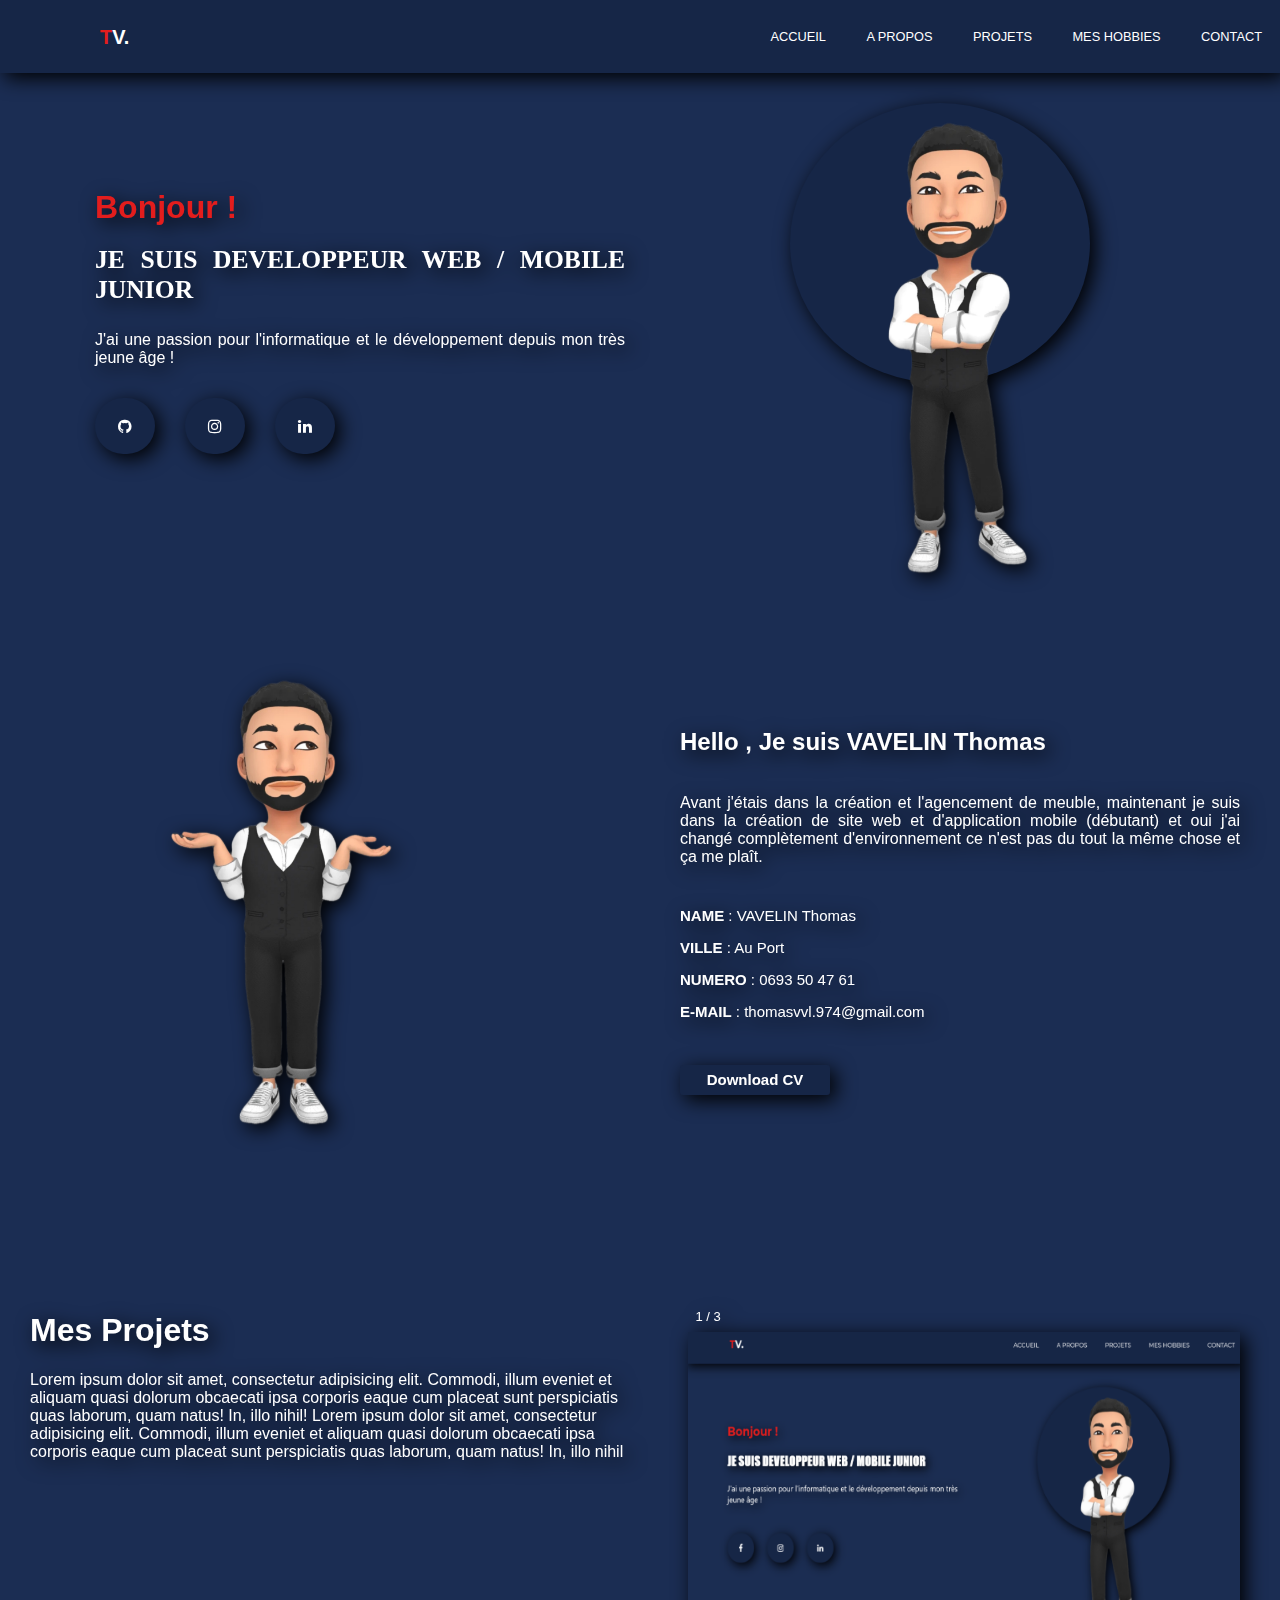
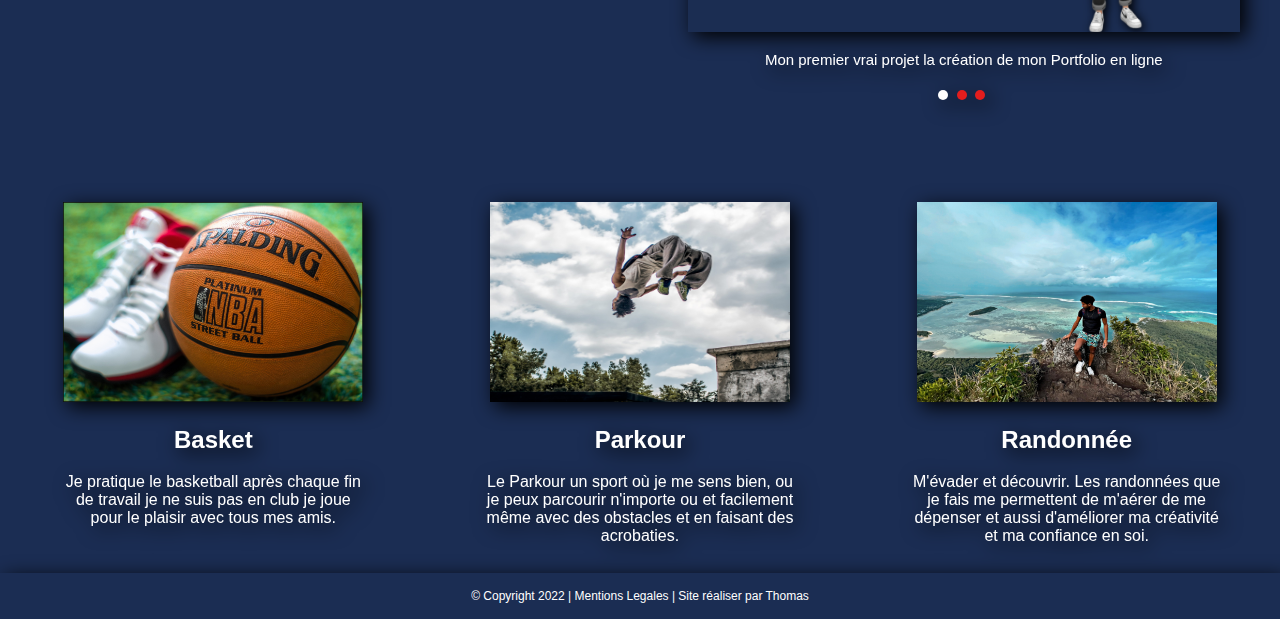
==== commit bc5decdb: "refresh" ====
--- a/index.html
+++ b/index.html
@@ -213,220 +213,4 @@
 
     </body>
 
-=======
-<!DOCTYPE html>
-<html lang="en">
-<head>
-    <meta charset="UTF-8">
-    <meta http-equiv="X-UA-Compatible" content="IE=edge">
-    <meta name="viewport" content="width=device-width, initial-scale=1.0">
-    <link rel="stylesheet" href="CSS/accueil.css">
-    <link rel="stylesheet" href="CSS/a-propos.css">
-    <link rel="stylesheet" href="CSS/projet.css">
-    <link rel="stylesheet" href="CSS/sport.css">
-    <link rel="stylesheet" href="https://cdnjs.cloudflare.com/ajax/libs/font-awesome/4.7.0/css/font-awesome.min.css">
-    <title>Mon Portfolio</title>
-</head>
-
-<body>
-
-<!----------------Page d'accueil -------------------------------------------------------------------------------->
-    
-    <section id="Accueil">
-
-        <header>
-
-            <nav class="navbar">
-                <div class="navbar__logo"><span>T</span>V. </div>    
-                    <ul>
-                        <li><a class="red" href="#Accueil">ACCUEIL</a></li>
-                        <li><a class="red" href="#Apropos">A PROPOS</a></li>
-                        <li><a class="red" href="#Projets">PROJETS</a></li>
-                        <li><a class="red" href="#MesHobbies">Mes Hobbies</a></li>
-                        <li><a class="red" href="contact.html">CONTACT</a></li>
-                    </ul>  
-            </nav>
-
-        </header>
-        
-            <div class="presentation">
-
-                    <div class="bitmoji">
-                            <div class="cercle">
-                            <img src="img/snpa1.png">
-                        </div>
-                    </div>
-            
-                    <div class="mid">
-                        <h1>Bonjour !</h1>
-                        <h3>JE SUIS DEVELOPPEUR WEB / MOBILE JUNIOR</h3>
-                        <p>J'ai une passion pour l'informatique et le développement depuis mon très jeune âge !</p>
-                    </div>
-                
-                <div class="social_container">
-                    
-                    <div class="social">
-                 
-                            <a target="_blank" href="https://github.com/Thomasvvl" class="fa fa-github"></a>
-                    </div>
-
-                    <div class="social">
-                
-                            <a target="_blank" href="https://www.instagram.com/_thomas_vvl/" class="fa fa-instagram"></a>
-                    </div>
-
-                    
-                    <div class="social">
-                  
-                            <a target="_blank" href="https://www.linkedin.com/in/thomasvvl974/" class="fa fa-linkedin"></a>
-                    </div>
-        
-                </div>
-            </div>
-
-<!----------------Page A PROPOS -------------------------------------------------------------------------------->
-
-    <section id="Apropos">
-
-        <div class="para-container">
-                <div class="snap">
-                        <img src="img/snap.png">
-                </div>
-
-                        
-            <div class="texte">  
-                    
-                    <h1>Hello , Je suis VAVELIN Thomas</h1>
-                    <p>
-                        Avant j'étais dans la création et l'agencement de meuble, 
-                        maintenant je suis dans la création de site web et d'application mobile (débutant) 
-                        et oui j'ai changé complètement d'environnement ce n'est pas du tout la même chose et ça me plaît. 
-                    </p>
-
-                <div class="para_2">
-                
-                        <p> <strong>NAME</strong>   : VAVELIN Thomas</p>
-                        <p> <strong>VILLE</strong>  : Au Port</p>
-                        <p> <strong>NUMERO</strong> : 0693 50 47 61</p>
-                        <p> <strong>E-MAIL</strong> : thomasvvl.974@gmail.com</p>
-
-                    <div class="submit">
-                        <a href="MonCV/MonCV.pdf" download="MonCV"><button type="submit"> Download CV</button></a>
-                    </div>
-                
-                </div>  
-
-            </div> 
-
-        </div>
-            
-    </section>
-<!----------------Mes PROJETS -------------------------------------------------------------------------------->
-   
-
-    <section id="Projets">
-
-        <div class="Projets">
-
-            <div class="container_projet">
-                
-                    <h1> Mes Projets</h1>                          
-                    <p>
-
-                        Lorem ipsum dolor sit amet, consectetur adipisicing elit. Commodi,
-                        illum eveniet et aliquam quasi dolorum obcaecati ipsa corporis eaque
-                        cum placeat sunt perspiciatis quas laborum, quam natus! In, illo nihil!
-                        Lorem ipsum dolor sit amet, consectetur adipisicing elit. Commodi,
-                        illum eveniet et aliquam quasi dolorum obcaecati ipsa corporis eaque
-                        cum placeat sunt perspiciatis quas laborum, quam natus! In, illo nihil       
-                    </p>
-            
-            </div>
-
-            <div class="slide-container">
-                    <div class="custom-slider fade">
-                        <div class="slide-index">1 / 3</div>
-                        <img class="slide-img" src="img/folio.png">
-                        <div class="slide-text">Mon premier vrai projet la création de mon Portfolio en ligne</div>
-                    </div>
-                    <div class="custom-slider fade">
-                        <div class="slide-index">2 / 3</div>
-                        <img class="slide-img" src="https://www.codeur.com/tuto/wp-content/uploads/2021/12/slide2.jpg">
-                        <div class="slide-text">Lorem ipsum dolor sit amet, consectetur adipiscing elit.</div>
-                    </div>
-                    <div class="custom-slider fade">
-                        <div class="slide-index">3 / 3</div>
-                        <img class="slide-img" src="https://www.codeur.com/tuto/wp-content/uploads/2021/12/slide3.jpg">
-                        <div class="slide-text">Lorem ipsum dolor sit amet, consectetur adipiscing elit.</div>
-                    </div>
-                    <br>
-                    <div class="slide-dot">
-                        <span class="dot" onclick="currentSlide(1)"></span>
-                        <span class="dot" onclick="currentSlide(2)"></span>
-                        <span class="dot" onclick="currentSlide(3)"></span>
-                    </div>
-            </div>
-        </div>
-    </section>
-
-<!----------------MES HOBBIES -------------------------------------------------------------------------------->
-
-    <section id="MesHobbies">
-
-            <div class="wrapper">                          
-                <div class="image">
-                    <img src="img/basket.jpg" alt="">               
-                    
-                    <div class="parag">                              
-                        <h2>Basket</h2>                       
-                        <p>
-                            Je pratique le basketball après chaque fin de travail je ne suis pas en club je joue pour le plaisir avec tous mes amis.
-                        </p>
-                    </div>
-                </div>   
-
-                <div class="image">
-                    <img src="img/parkour.jpg" alt="">
-        
-                    <div class="parag">
-                        <h2>Parkour</h2>                    
-                        <p>
-                            Le Parkour un sport où je me sens bien, ou je peux parcourir n'importe ou et facilement même avec des obstacles et en faisant des acrobaties. 
-                        </p>
-
-                    </div>
-                </div>
-
-                <div class="image">
-                    <img src="img/randonnée.jpg" alt="">
-                                      
-                    <div class="parag">                     
-                        <h2>Randonnée</h2>
-                        <p>
-                            M'évader et découvrir. Les randonnées que je fais me permettent de m'aérer de me dépenser et aussi d'améliorer ma créativité et ma confiance en soi.
-                        </p>
-                    </div>
-                </div>
-
-        <footer>
-            
-            <div class="foot">    
-
-                © Copyright 2022 | <a class="mention"  href="mentions.html"> Mentions Legales </a> | Site réaliser par Thomas
-            </div>
-
-        </footer>
-                
-                </div>
-
-    </section>
-    
-</section>
-        
-<!----------------JAVASCRIPT --------------------------------------------------------------------------------> 
-
-        <script src="JS/index.js"></script>
-
-    </body>
-
 </html>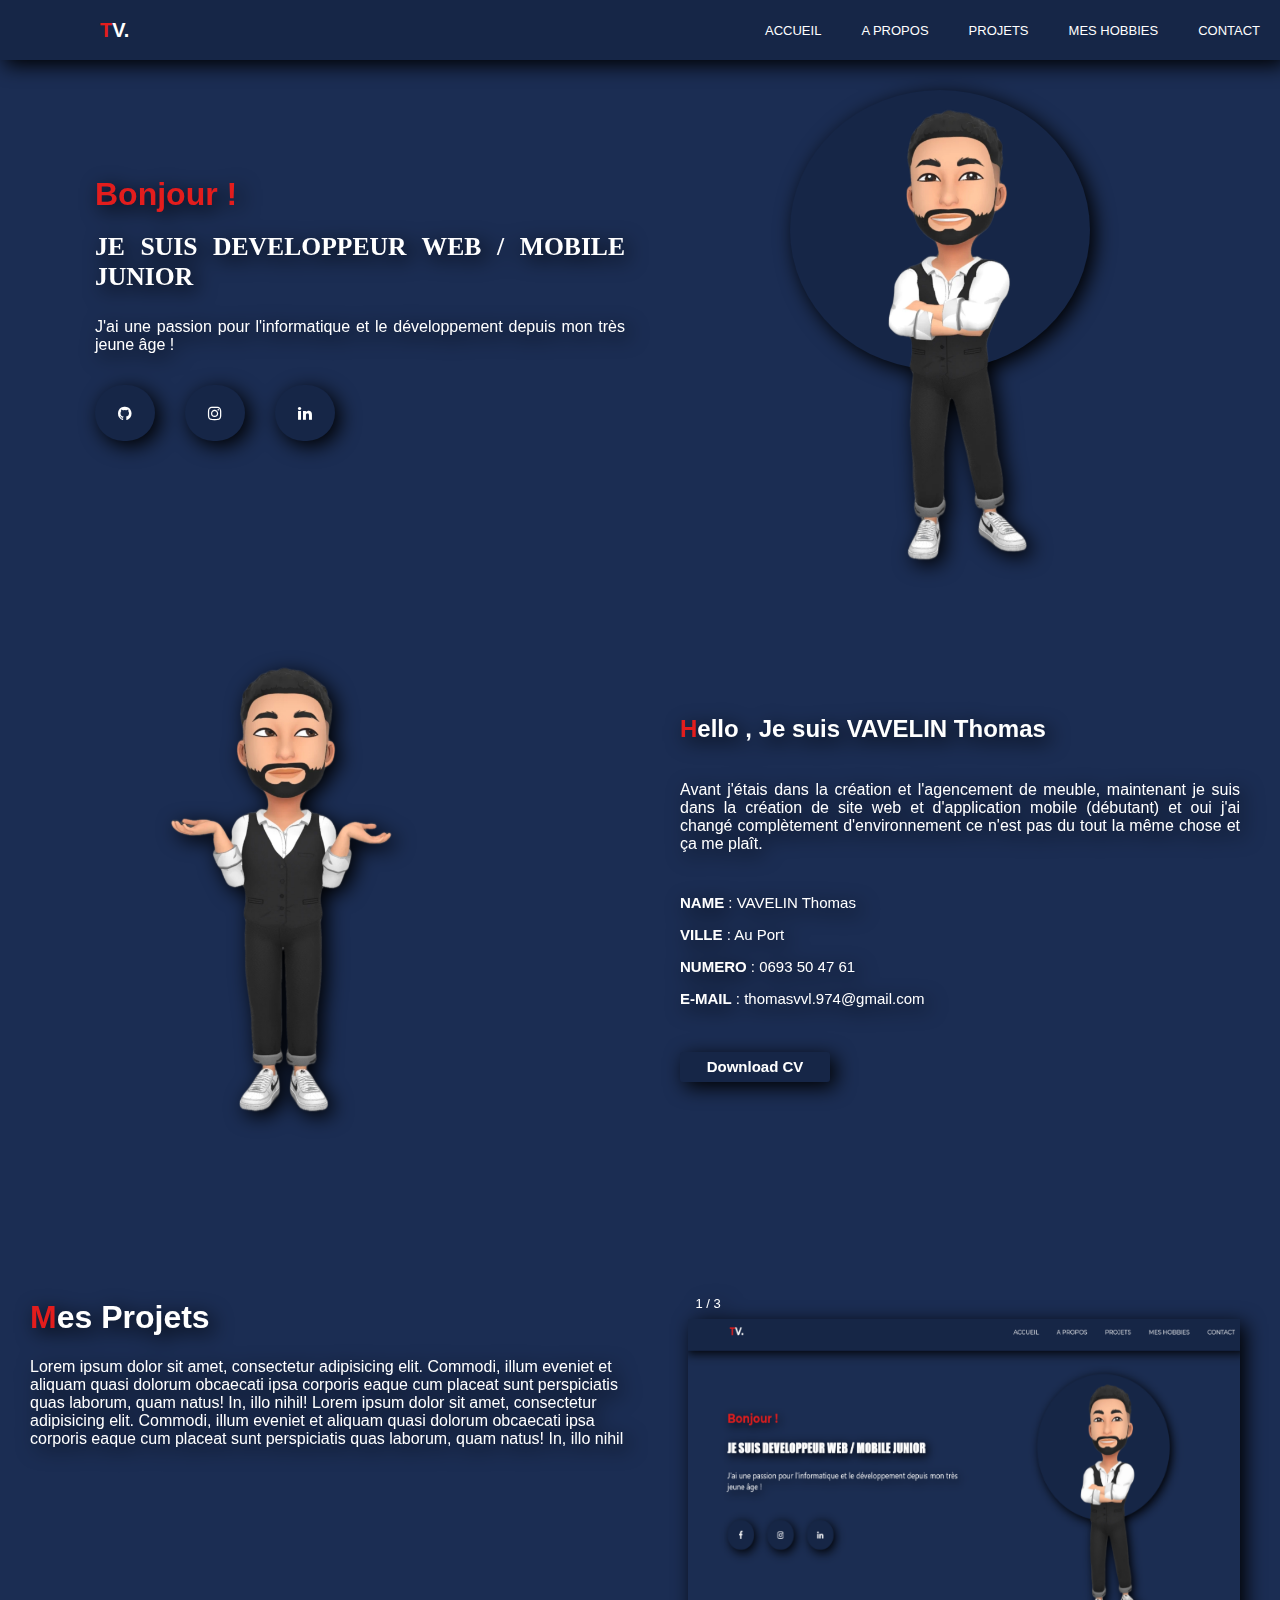
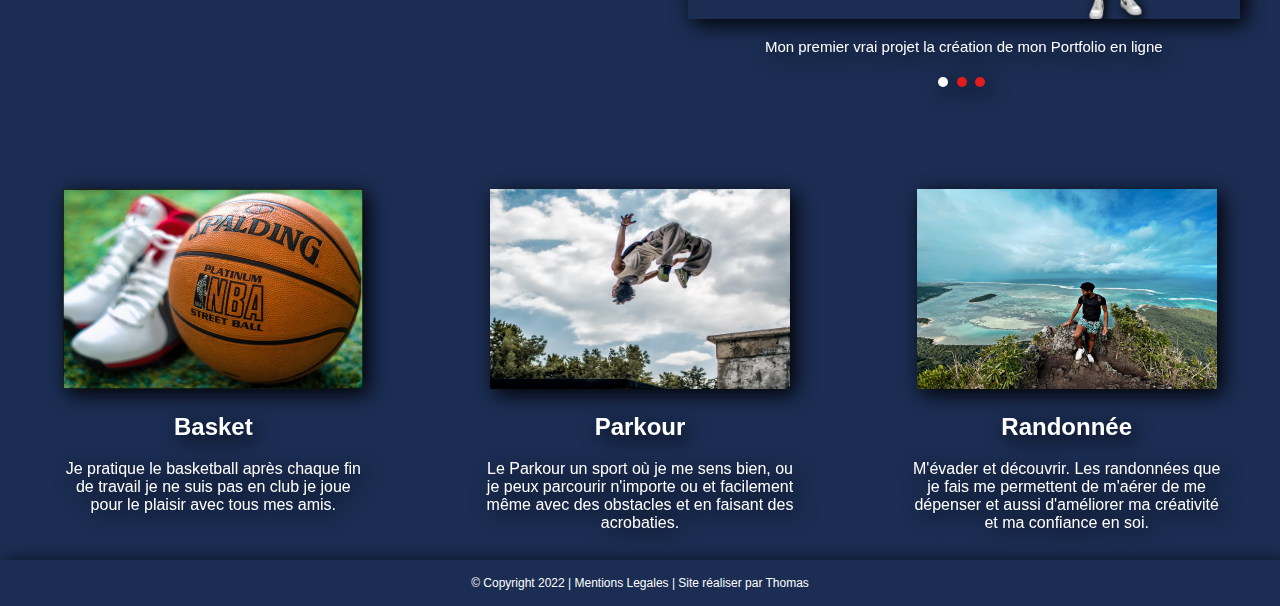
==== commit 19d7335e: "mise a jour" ====
--- a/index.html
+++ b/index.html
@@ -19,16 +19,18 @@
     <section id="Accueil">
 
         <header>
-
-            <nav class="navbar">
-                <div class="navbar__logo">TV.</div>    
-                    <ul>
+            
+            <nav>
+                <div class="navbar__logo">TV.</div>
+                    <div class="openMenu"><i class="fa fa-bars"></i></div>
+                    <ul class="mainMenu">
                         <li><a class="red" href="#Accueil">ACCUEIL</a></li>
                         <li><a class="red" href="#Apropos">A PROPOS</a></li>
                         <li><a class="red" href="#Projets">PROJETS</a></li>
                         <li><a class="red" href="#MesHobbies">Mes Hobbies</a></li>
                         <li><a class="red" href="contact.html">CONTACT</a></li>
-                    </ul>  
+                    <div class="closeMenu"><i class="fa fa-times"></i></div>
+                    </ul>
             </nav>
 
         </header>
@@ -67,6 +69,7 @@
         
                 </div>
             </div>
+
 
 <!----------------Page A PROPOS -------------------------------------------------------------------------------->
 
@@ -104,8 +107,7 @@
 
         </div>
             
-    </section>
-<!----------------Mes PROJETS -------------------------------------------------------------------------------->
+<!-- --------------Mes PROJETS ------------------------------------------------------------------------------ -->
    
 
     <section id="Projets">
--- a/CSS/accueil.css
+++ b/CSS/accueil.css
@@ -1,4 +1,4 @@
-body {
+body{
 
     margin: 0;
     padding: 0;
@@ -8,57 +8,61 @@
 
 }
 
+html{
+
+    scroll-behavior: smooth;
+}
+
 /*-----------------Header--------------------------------------------------------------------------------------------- */
 
-header {
-
+header{
     position: sticky;
     top: 0;
 }
 
-
-
-.navbar {
-
+nav {
+    background: #162647;
     display: flex;
     align-items: center;
     justify-content: space-between;
-    background: #162647;
-
-}
-
-.navbar a {
-
-    color: white;
-    font-size: 80%;
-    padding: 7px 13px;
+}
+
+ nav .mainMenu {
+    display: flex;
+    list-style: none;
+    font-size: 0;
+}
+
+nav .mainMenu li a {
+    display: inline-block;
+    text-decoration: none;
+    text-transform: uppercase;
+    color: #ffffff;
+    font-size: 13px;
+    padding: 7px 20px;
+    transition: 0.2s ease;
+    
+  }
+
+nav .mainMenu li a:hover {
+    background: #E31D1D;
     border-radius: 3px;
-    text-transform: uppercase;
-    text-decoration: none;
-    transition: .5s;
-
-}
-
-ul {
-
-    list-style: none;
-    
-}
-
-
-li {
-
-    display: inline-block;
-    line-height: 40px;
-    margin: 0 5px;
-}
-
-
-.red:hover {
-
-    background: #E31D1D;
-    transition: .5s;
-
+
+}
+
+nav .openMenu {
+    font-size: 3rem;
+    margin-right: 2rem;
+    margin-top: -2rem;
+    display: none;
+    cursor: pointer;
+}
+
+nav .mainMenu .closeMenu,
+  .icons i {
+    font-size: 2rem;
+    display: none;
+    cursor: pointer;
 }
 
 /*-----------------LOGO TV.--------------------------------------------------------------------------------------------- */
@@ -128,7 +132,7 @@
 }
 
 
-/*-----------------LES LOGOS--------------------------------------------------------------------------------------------- */
+/*-----------------LES RESEAUX--------------------------------------------------------------------------------------------- */
 
 .social_container {
 
@@ -197,91 +201,103 @@
 }
 
 
-/*-----------------RESPONSIVE--------------------------------------------------------------------------------------------- */
-
-@media screen and (max-width: 810px) {
-
-    /* .navbar {
-
-        display: none;
-    }  */
-
-    .bitmoji {
-
-        display: none;
-    }
-
-body {
-
+/*-----------------RESPONSIVE --------------------------------------------------------------------------------------------- */
+
+
+@media screen and (max-width: 640px) {
+
+
+
+nav .mainMenu {
+
+    height: 100vh;
+    position: fixed;
+    top: 0px;
+    right: 0px;
+    left: 0px;
+    z-index: 10;
+    flex-direction: column;
+    justify-content: center;
+    align-items: center;
+    background: #162647;
+    transition: top 1s ease 0s;
+    display: none;
+}
+
+nav .mainMenu .closeMenu {
+    
+    display: block;
+    position: absolute;
+    top: 20px;
+    right: 20px;
+
+}
+
+nav .openMenu {
+    
+    display: block;
+ 
+
+
+}
+
+nav .mainMenu li a:hover {
+    
+    background: none;
+    color: #E31D1D
+}
+
+
+
+
+
+/*-----------------ACCUEIL--------------------------------------------------------------------------------------------- */
+
+.presentation {
+ 
+    display: flex;
+    flex-direction: column ;
     margin: 0;
     padding: 0;
-    font-family: Montserrat, Arial, Helvetica, sans-serif;
-    background-color: #1B2D53;
-    filter: drop-shadow(5px 5px 10px black);
-
-}
-
-/*-----------------Header--------------------------------------------------------------------------------------------- */
-
-header {
-
-    position: sticky;
-    top: 0;
-}
-
-
-
-.navbar {
-
+    margin-top: 4em;
+    width: 100%;
+
+}
+
+.presentation h3{
+
+    text-align: center;
+
+}
+
+
+.presentation p {
+
+    text-align: center;
+}
+
+.mid {
+    
     display: flex;
+    flex-direction: column ;
     align-items: center;
-    justify-content: space-between;
-    background: #162647;
-
-}
-
-.navbar a {
+    margin-top: 3em;  
+    
+}
+
+
+
+
+
+/*-----------------LOGO TV.--------------------------------------------------------------------------------------------- */
+
+.navbar__logo {
 
     color: white;
-    font-size: 80%;
-    padding: 7px 13px;
-    border-radius: 3px;
-    text-transform: uppercase;
-    text-decoration: none;
-    transition: .5s;
-
-}
-
-ul {
-
-    list-style: none;
-}
-
-
-li {
-
-    display: inline-block;
-    line-height: 40px;
-    margin: 0 5px;
-}
-
-
-.red:hover {
-
-    background: #E31D1D;
-    transition: .5s;
-
-}
-
-/*-----------------LOGO TV.--------------------------------------------------------------------------------------------- */
-
-.navbar__logo {
-
-    color: white;
-    font-size: 20px;
-    line-height: 60px;
-    padding: 0 100px;
+    font-size: 30px;
+    padding: 0 40px;
     font-weight: bold;
+
 }
 
 .navbar__logo span {
@@ -292,131 +308,36 @@
 
 
 
-/*-----------------Accueil--------------------------------------------------------------------------------------------- */
-
-
-.presentation {
-
-    display: grid;
-    grid-template-columns: repeat(2, 1fr);
-    margin: 80px;
-    color: white;
-    text-align: justify;
-
-
-}
-
-.presentation .mid {
-
-    grid-row-start: 1;
-    grid-row-end: 2;
-    padding: 15px;
-
-
-}
-
-
-.presentation h1 {
-
-    color: #E31D1D;
-    height: 30px;
-    font-family: Montserrat, Arial, Helvetica, sans-serif;
-
-
-}
-
-.presentation h3 {
-
-    font-size: 160%;
-    font-family: 'Impact';
-
-
-}
-
-.presentation p {
-
-    font-family: "Segoe UI", Arial, sans-serif;
-
-}
-
-
-/*-----------------LES LOGOS--------------------------------------------------------------------------------------------- */
+/*-----------------LES RESEAUX--------------------------------------------------------------------------------------------- */
 
 .social_container {
 
-    display: grid;
-    grid-template-columns: repeat(3, 0fr);
-    grid-row-start: 2;
-    grid-row-end: 3;
-    color: #fff;
-
-}
-
+    justify-content: center;
+    
+    
+}
 
 .fa {
-
-    float: left;
-    padding: 20px;
-    font-size: 40px;
-    width: 20px;
-    text-decoration: none;
-    margin: 0px 15px;
-    cursor: pointer;
-    background-color: #162647;
-    text-align: center;
-    border-radius: 35px;
-    transition: .5s;
-    color: #fff;
-
-
+    
+
+    margin-top: 30px;
+    
+   
 }
 
 .fa:hover {
 
-    background: #E31D1D;
-    transform: translateY(-5px);
-}
-
+    background: none;
+   
+}
 
 /*-----------------IMAGE--------------------------------------------------------------------------------------------- */
 
 
-
-.cercle {
-
-    width: 300px;
-    height: 280px;
-    border-radius: 100%;
-    background: #162647;
-
-
-}
-
 .bitmoji {
 
-    grid-column-start: 2;
-    grid-column-end: 3;
-    margin-top: -50px;
-    margin-left: 150px;
-
-
-}
-
-img {
-
-    width: 100%;
-
-}
-
-
-/*-----------------RESPONSIVE--------------------------------------------------------------------------------------------- */
-
-@media screen and (max-width: 810px) {
-
-    .bitmoji {
-
-        display: none;
-    }
-
-}
-}+    display: none;
+}
+
+}
+
--- a/CSS/a-propos.css
+++ b/CSS/a-propos.css
@@ -31,6 +31,17 @@
     padding: 40px;
     padding-top: 20%;
 }
+
+.texte h1::first-letter{
+
+    color: #E31D1D;
+    
+
+
+}
+
+
+
 
 
 
@@ -75,7 +86,7 @@
 
 /*-----------------RESPONSIVE--------------------------------------------------------------------------------------------- */
 
-@media screen and (max-width: 812px) {
+@media screen and (max-width: 640px) {
 
     
     .para-container {
@@ -83,23 +94,10 @@
         display: flex;
         flex-direction: column ;
         justify-content: center;
-        align-items: center;        
+        align-items: center;
+        margin-top: -1em;      
 
     }   
-    
-    .snap img {
-
-            width: 290px;
-
-    }
-
-    .para-container, h1 p {
-
-        color: white;
-
-        
-
-    }
 
     .snap{
 
--- a/CSS/projet.css
+++ b/CSS/projet.css
@@ -22,8 +22,11 @@
     margin-left: 30px;
     color: white;
     padding-top: 30px;
+}
 
+.container_projet::first-letter{
 
+    color: #E31D1D;
 }
 
 /*-----------------SLIDE--------------------------------------------------------------------------------------------- */
@@ -142,8 +145,18 @@
         width: 100%;
         height: 100%;
 
+    }
+
+    .Projets {
+
+
+        display: flex;
+        flex-direction: column ;
+        justify-content: center;
+        align-items: center;        
 
     }
 
 
+
 }
--- a/CSS/sport.css
+++ b/CSS/sport.css
@@ -56,6 +56,7 @@
 
 footer {
 
+    position: fixed;
     position:absolute;
     bottom: 0;
     width: 100%;
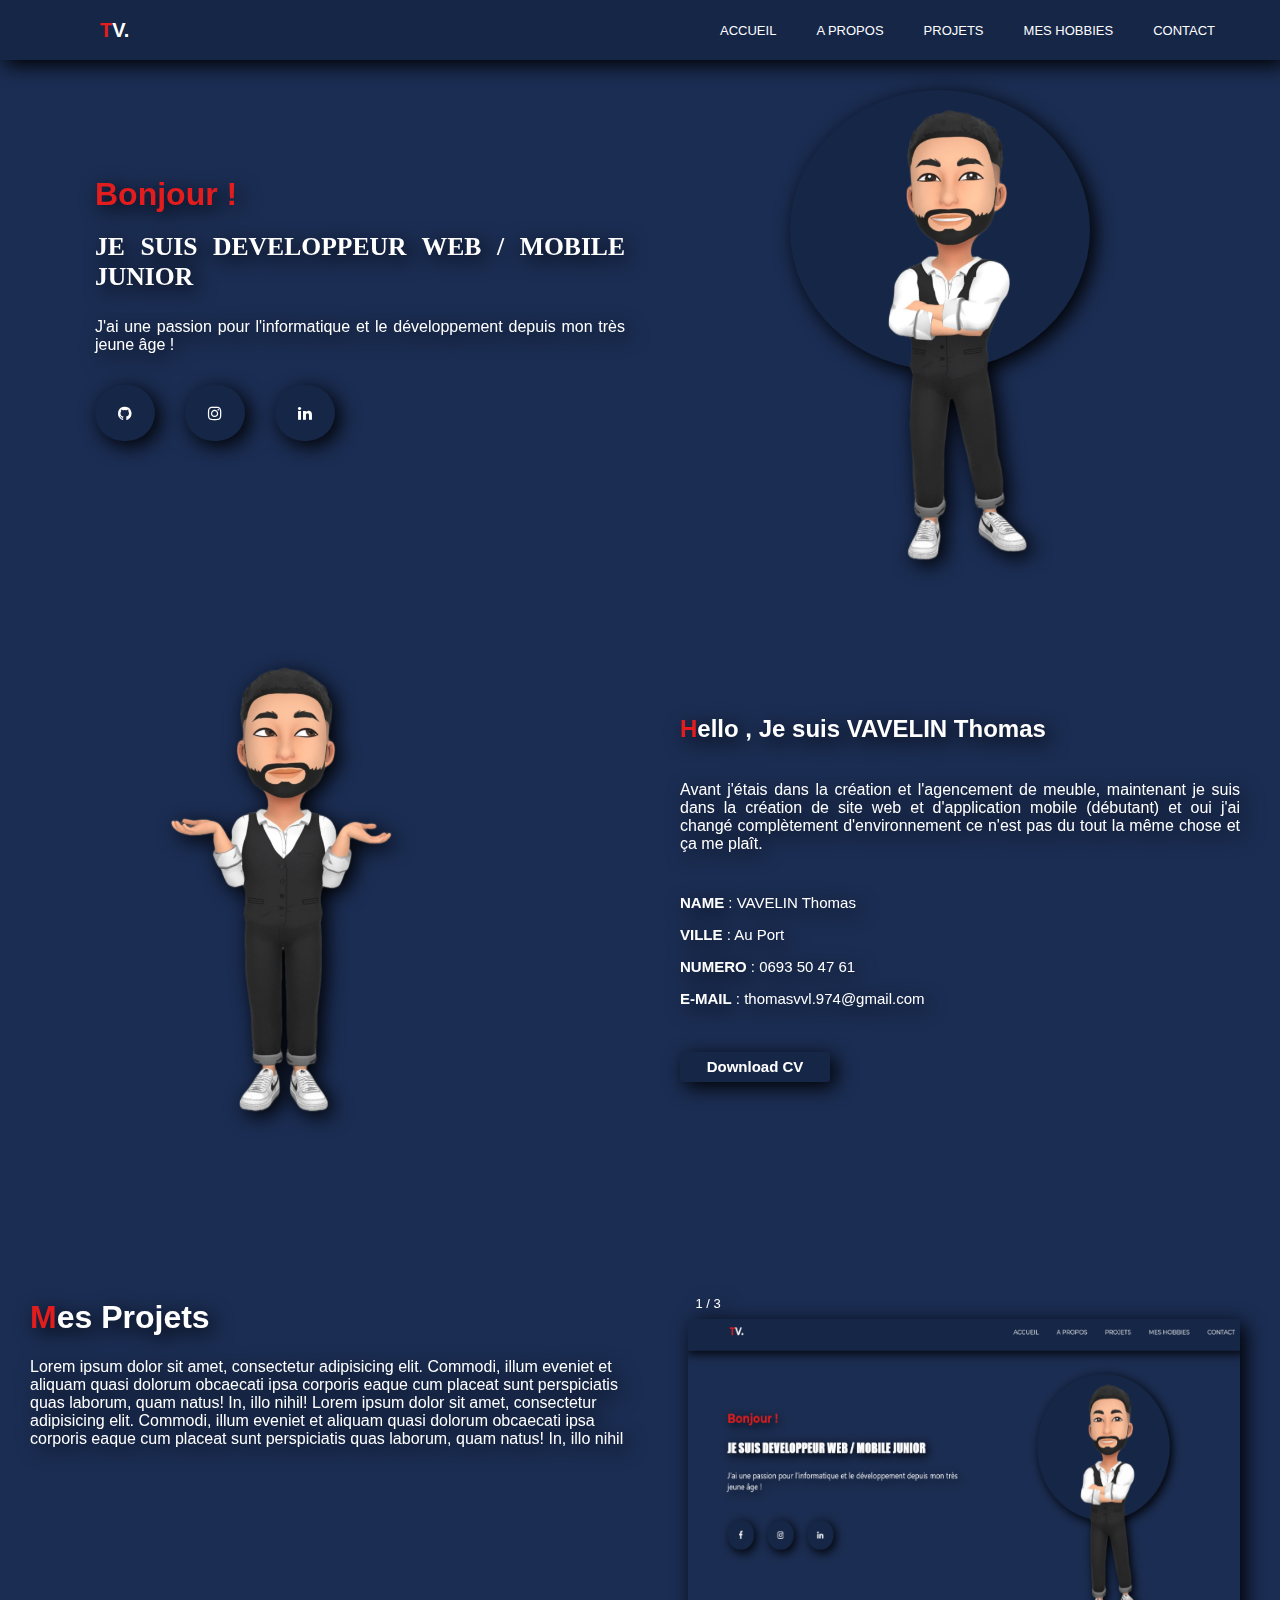
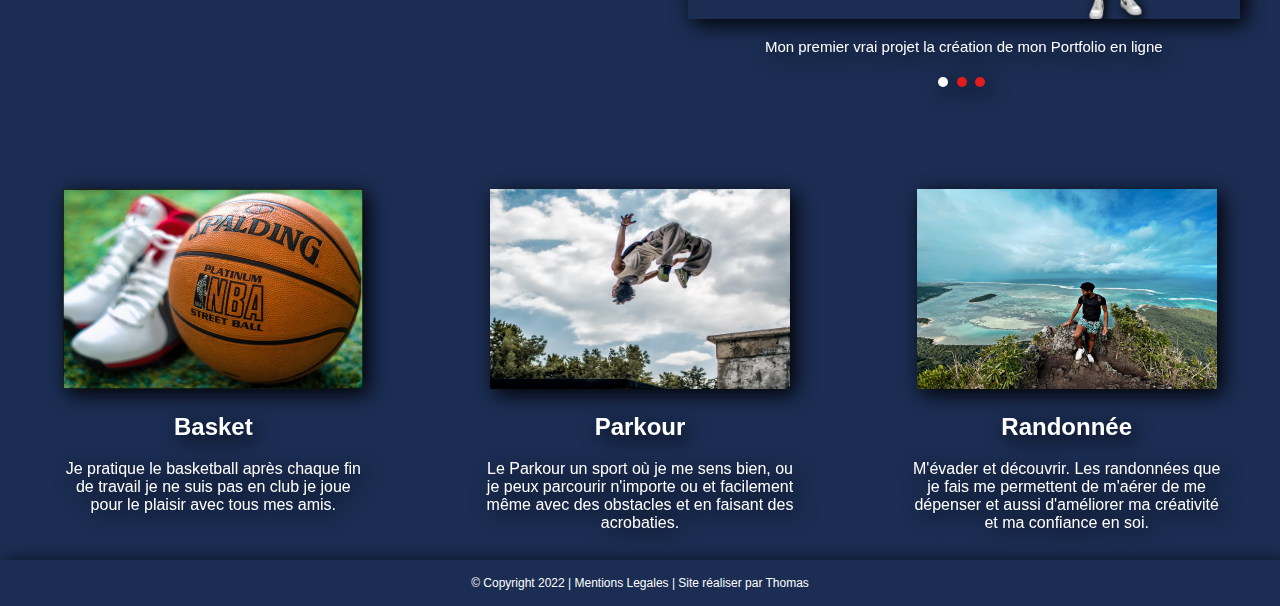
==== commit bf868ff9: "mention legale" ====
--- a/index.html
+++ b/index.html
@@ -12,11 +12,10 @@
     <title>Mon Portfolio</title>
 </head>
 
-<body>
+<body id="container">
 
 <!----------------Page d'accueil -------------------------------------------------------------------------------->
     
-    <section id="Accueil">
 
         <header>
             
@@ -24,7 +23,7 @@
                 <div class="navbar__logo">TV.</div>
                     <div class="openMenu"><i class="fa fa-bars"></i></div>
                     <ul class="mainMenu">
-                        <li><a class="red" href="#Accueil">ACCUEIL</a></li>
+                        <li><a class="red" href="#container">ACCUEIL</a></li>
                         <li><a class="red" href="#Apropos">A PROPOS</a></li>
                         <li><a class="red" href="#Projets">PROJETS</a></li>
                         <li><a class="red" href="#MesHobbies">Mes Hobbies</a></li>
@@ -106,7 +105,7 @@
             </div> 
 
         </div>
-            
+    </section>         
 <!-- --------------Mes PROJETS ------------------------------------------------------------------------------ -->
    
 
@@ -191,23 +190,20 @@
                         <p>
                             M'évader et découvrir. Les randonnées que je fais me permettent de m'aérer de me dépenser et aussi d'améliorer ma créativité et ma confiance en soi.
                         </p>
-                    </div>
-                </div>
-
+                 </div>
+                </div>                
+            </div>
         <footer>
-            
+        
             <div class="foot">    
-
                 © Copyright 2022 | <a class="mention"  href="mentions.html"> Mentions Legales </a> | Site réaliser par Thomas
             </div>
 
         </footer>
-                
-                </div>
 
     </section>
     
-</section>
+
         
 <!----------------JAVASCRIPT --------------------------------------------------------------------------------> 
 
--- a/CSS/accueil.css
+++ b/CSS/accueil.css
@@ -31,6 +31,7 @@
     display: flex;
     list-style: none;
     font-size: 0;
+    margin-right: 5vh;
 }
 
 nav .mainMenu li a {
